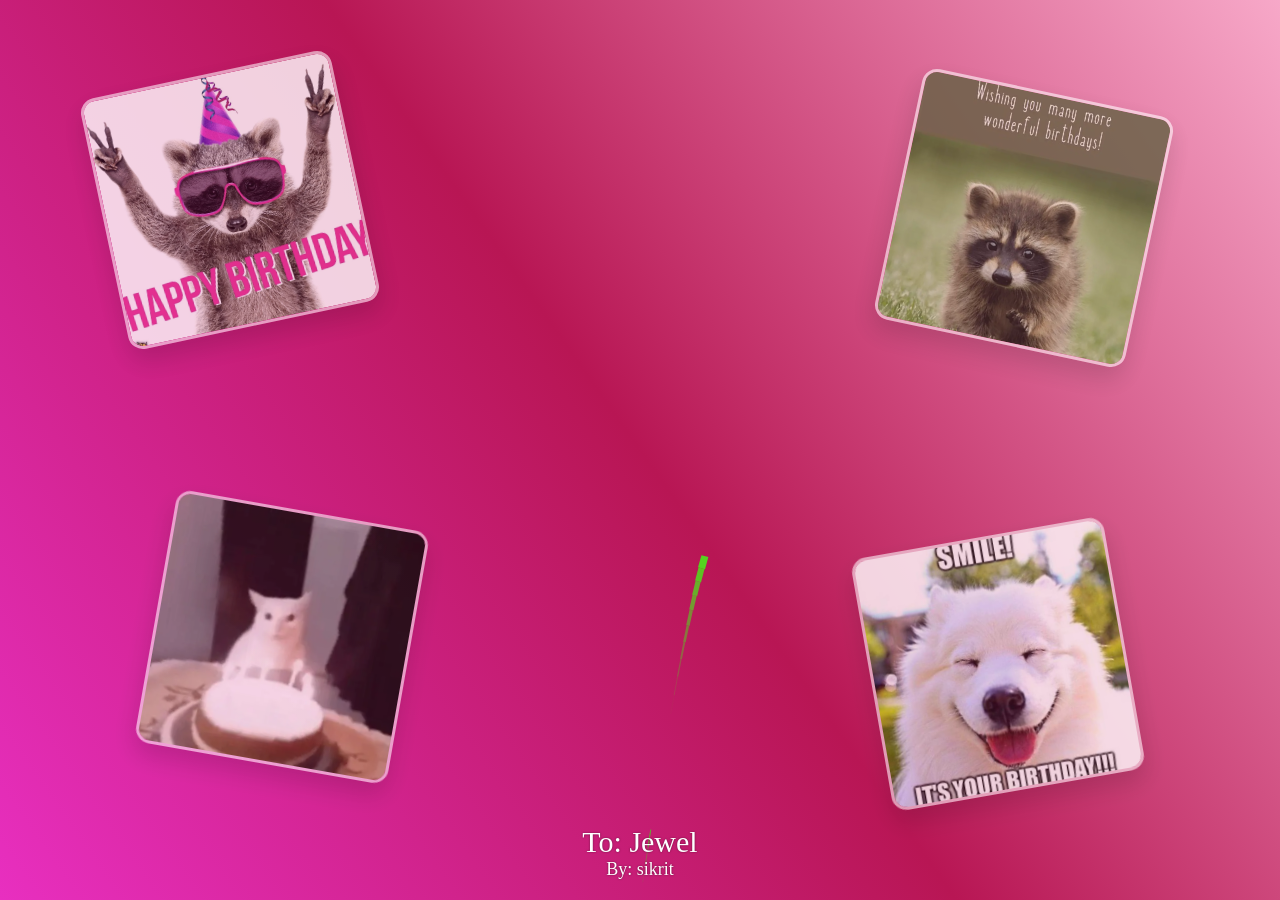
==== index.html @ 04093567 "Add files via upload" ====
<!DOCTYPE html>
<html lang="en">
<head>
  <meta charset="UTF-8">
  <meta name="viewport" content="width=device-width, initial-scale=1.0">
  <title>Document</title>
  <link rel="preconnect" href="https://fonts.googleapis.com">
  <link rel="preconnect" href="https://fonts.gstatic.com" crossorigin>
  <link href="https://fonts.googleapis.com/css2?family=MonteCarlo&family=Roboto:ital,wght@0,100..900;1,100..900&display=swap" rel="stylesheet">
  <link rel="stylesheet" href="style.css">
</head>
<body class="birthday-background">
  <div class="container">
    <canvas id=c></canvas>
    <p>To: Jewel <span>By: sikrit</span></p>
    <audio id="bgMusic"></audio>

    <img src="Imahe/474fd923b4bd429a7a31818548b57a4e.jpg" alt="Happy Birthday" class="birthday-image pic-1">
    <img src="Imahe/OIP.webp" alt="Happy Birthday" class="birthday-image pic-2">
    <img src="Imahe/th.webp" alt="Happy Birthday" class="birthday-image pic-3">
    <img src="Imahe/Happy-Birthday-Dog-meme.jpg" alt="Happy Birthday" class="birthday-image pic-4">
  </div>
  
  <script src="script.js"></script>
  <script>
    const soundFiles = [
      "BirthdaySong/happy-birthday-sound-of-hard-samsung.mp3",
      "BirthdaySong/happy-birthday-to-yee.mp3",
      "BirthdaySong/happy-birthday-bill-cosby.mp3"
    ];

    let index = 0;
    const audio = document.getElementById("bgMusic");

    function playNext() {
      if (index >= soundFiles.length) {
        index = 0;
      }

      audio.src = soundFiles[index];
      audio.load();
      const playPromise = audio.play();

      if (playPromise && typeof playPromise.then === "function") {
        playPromise.catch(function () {
          document.body.addEventListener("click", function startAudio() {
            if (audio.paused) {
              playNext();
            }
            document.body.removeEventListener("click", startAudio);
          }, { once: true });
        });
      }

      index++;
    }

    audio.addEventListener("ended", playNext);

    window.addEventListener("load", function () {
      playNext();
    });
  </script>
</body>
</html>
---- style.css ----
canvas {
	position: fixed;
	top: 0;
	left: 0;
	z-index: 0;
  font-family: "Great Vibes", cursive;
}


p {
	margin: 0;
	position: absolute;
	left: 50%;
	transform: translateX(-50%);
	bottom: 20px;
	font-family: "Times New Roman", Times, serif;
	font-size: 30px;
	font-weight: normal;
	color: #fff;
	height: auto;
	text-shadow: 0 0 2px rgba(0,0,0,0.5);
	z-index: 5;
	text-align: center;
}

p span {
	font-size: 18px;
	display: block;
	font-family: "Times New Roman", Times, serif;
	font-weight: normal;
}

.birthday-background {
	position: relative;
	overflow: hidden;
  background: linear-gradient(to top right, #ffe4f1, #ffc2d9, #f7a8c8);
  min-height: 100vh;
  margin: 0;
}

.container {
  position: relative;
  width: 100%;
  min-height: 100vh;
  z-index: 1;
  color: #fff;
}

.birthday-image {
  position: fixed;
  width: 250px;
  height: 250px;
  object-fit: cover;
  border-radius: 15px;
  border: 3px solid rgba(255,255,255,0.7);
  box-shadow: 0 12px 25px rgba(0,0,0,0.18);
  opacity: 0.8;
  z-index: 1;
  pointer-events: none;
}

.pic-1 {
  top: 8%;
  left: 8%;
  transform: rotate(-12deg);
}

.pic-2 {
  top: 10%;
  right: 10%;
  transform: rotate(12deg);
}

.pic-3 {
  bottom: 15%;
  left: 12%;
  transform: rotate(10deg);
}

.pic-4 {
  bottom: 12%;
  right: 12%;
  transform: rotate(-10deg);
}
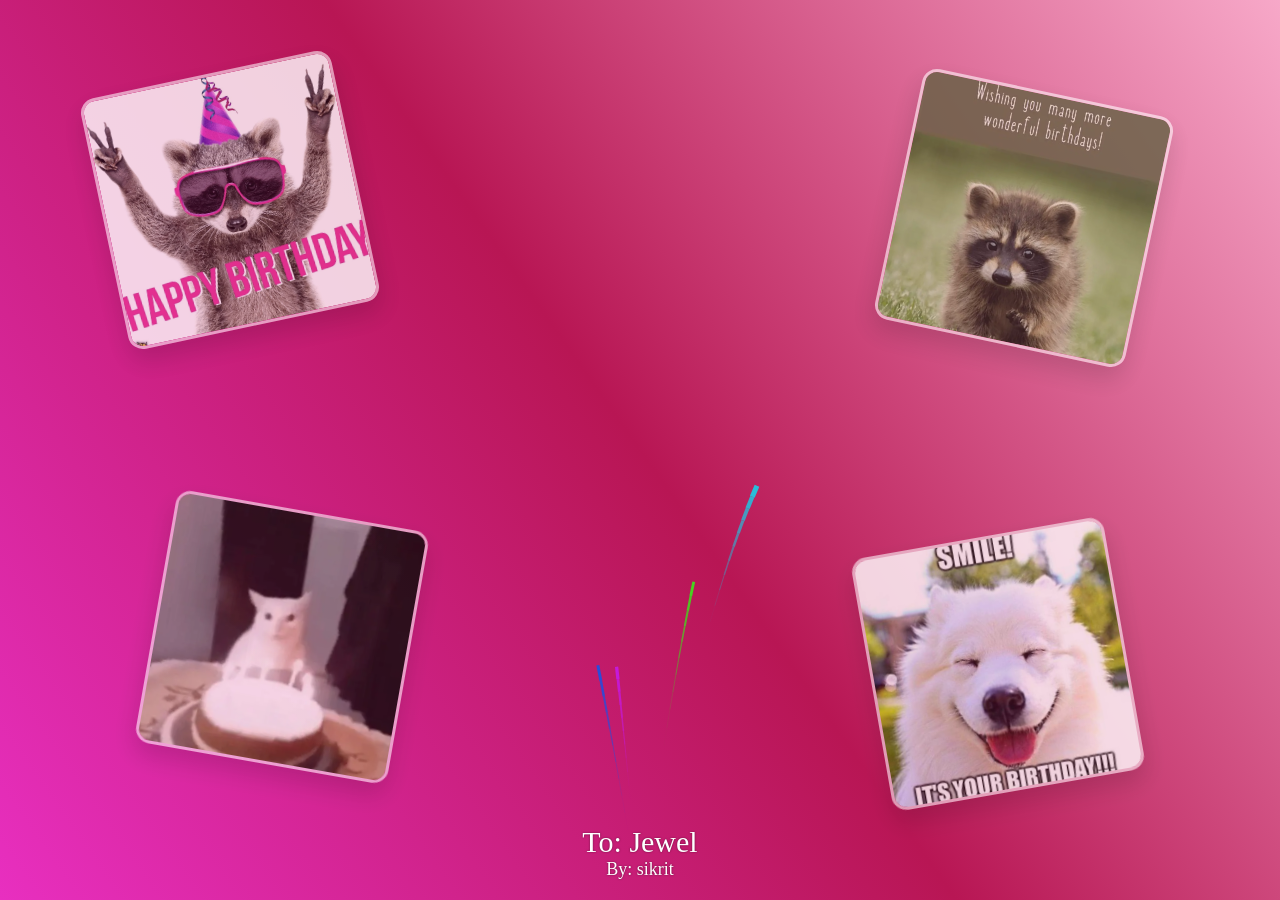
==== commit 8814a334: "Update index.html" ====
--- a/index.html
+++ b/index.html
@@ -24,6 +24,7 @@
   <script src="script.js"></script>
   <script>
     const soundFiles = [
+      "BirthdaySong/greet.mp3",
       "BirthdaySong/happy-birthday-sound-of-hard-samsung.mp3",
       "BirthdaySong/happy-birthday-to-yee.mp3",
       "BirthdaySong/happy-birthday-bill-cosby.mp3"
@@ -62,4 +63,4 @@
     });
   </script>
 </body>
-</html>+</html>
